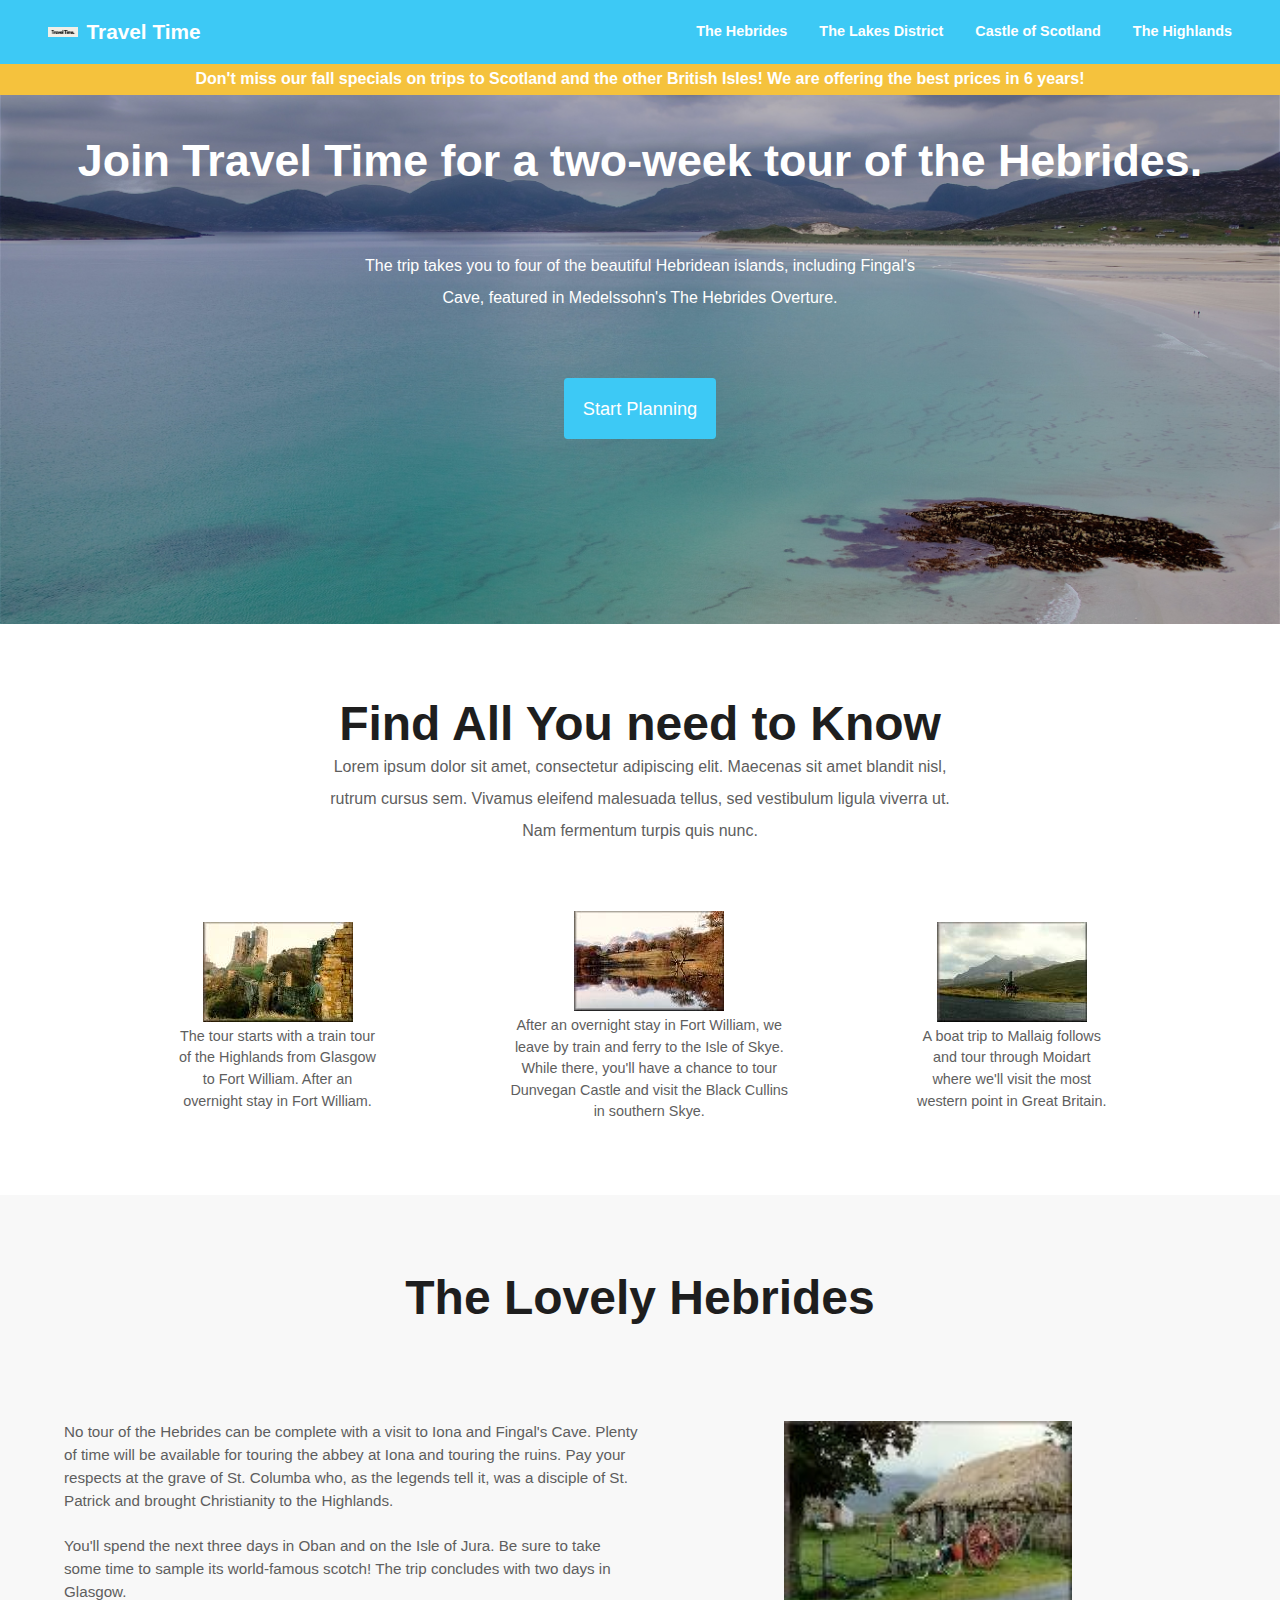
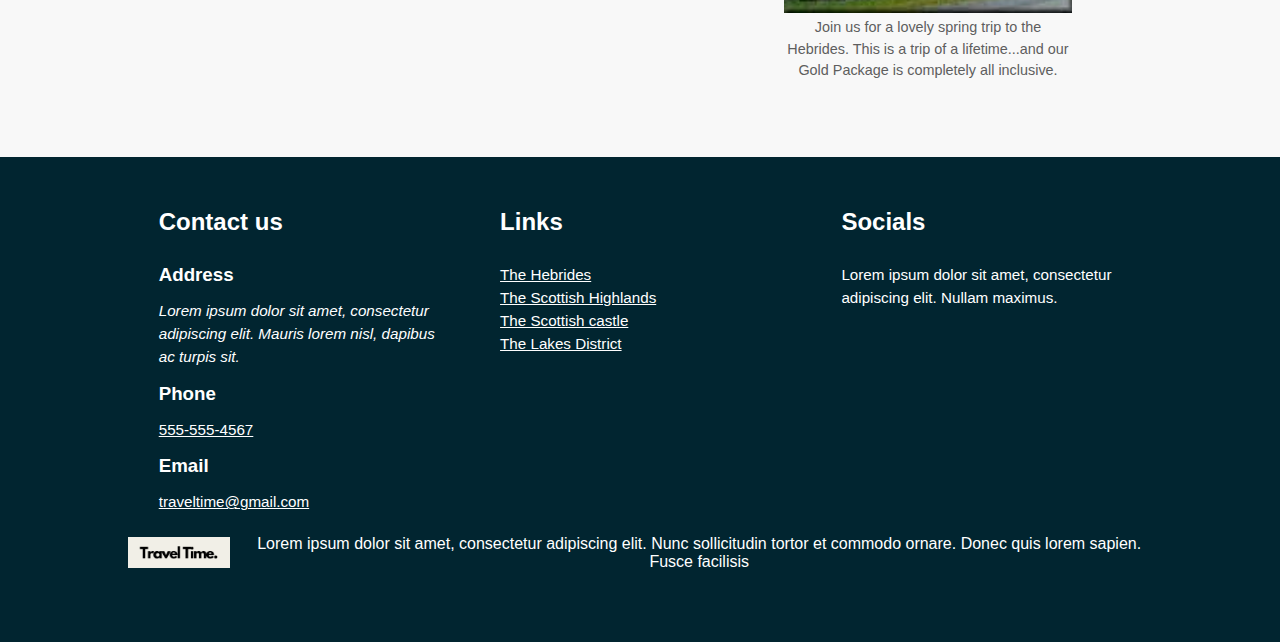
==== index.html @ 1812dcbf "fix" ====
<!-- HTML Done By:
    NAME:OSAHON IYAMU
    Group 4 -->


<!DOCTYPE html>
<html lang="en">

<head>
    <meta charset="UTF-8">
    <meta name="viewport" content="width=device-width, initial-scale=1.0">
    <link rel="stylesheet" href="styles.css" type="text/css">
    <title>Travel Time</title>
</head>

<body>
    <div id="wrapper">
        <header>
            <nav>
                <div id="nav">
                    <a class="logo" href="index.html">
                        <img src="TravelTimeImages/TravelTimeImages/Travel-time2.png" alt="logo" /> Travel
                        Time
                    </a>
                    <ul>
                        <li><a href="hebrides.html">The Hebrides</a></li>
                        <li><a href="theLakeDistrict/lake.html">The Lakes District</a></li>
                        <li><a href="#tour">Castle of Scotland</a></li>
                        <li><a href="#tour">The Highlands</a></li>
                    </ul>
                </div>
            </nav>
        </header>
        <main>
            <section id="main-image">
                <h4>Don't miss our fall specials on trips to Scotland and the other British Isles! We are offering
                    the
                    best prices in 6 years! </h4>
                <div id="main-content">
                    <h1>Join Travel Time for a two-week tour of the Hebrides.</h1>
                    <p>The trip takes you to four of the beautiful Hebridean islands, including Fingal's Cave, featured
                        in
                        Medelssohn's The Hebrides Overture.</p>
                    <a href="#">
                        <button type="button">Start Planning</button>
                    </a>
                </div>
            </section>
            <section id="middle">
                <div id="tour">
                    <h1>Find All You need to Know</h1>
                    <p id="tour-text">Lorem ipsum dolor sit amet, consectetur adipiscing elit. Maecenas sit amet blandit
                        nisl, rutrum
                        cursus sem. Vivamus eleifend malesuada tellus, sed vestibulum ligula viverra ut. Nam fermentum
                        turpis quis nunc.</p>

                    <div id="images">
                        <div id="castle">
                            <img src="TravelTimeImages/TravelTimeImages/Castles.jpg" alt="castle">
                            <p>The tour starts with a train tour of the Highlands from Glasgow to Fort William. After an
                                overnight stay in Fort William.</p>
                        </div>

                        <div id="lake">
                            <img src="TravelTimeImages/TravelTimeImages/Lake.jpg" alt="Lakes">
                            <p>After an overnight stay in Fort William, we leave by train and ferry to the Isle of Skye.
                                While there, you'll have a chance to tour Dunvegan Castle and visit the Black Cullins in
                                southern Skye.</p>
                        </div>

                        <div id="highlands">
                            <img src="TravelTimeImages/TravelTimeImages/Highland.jpg" alt="Highlands">
                            <p>A boat trip to Mallaig follows and tour through Moidart where we'll visit the most
                                western
                                point in Great Britain. </p>
                        </div>
                    </div>
                </div>
            </section>
            <section id="buttom">
                <div id="buttom-content">
                    <h1>The Lovely Hebrides</h1>
                    <div id="buttom-container">
                        <div id="buttom-text">
                            <p>No tour of the Hebrides can be complete with a visit to Iona and Fingal's Cave. Plenty of
                                time
                                will be available for touring the abbey at Iona and touring the ruins. Pay your respects
                                at
                                the
                                grave of St. Columba who, as the legends tell it, was a disciple of St. Patrick and
                                brought
                                Christianity to the Highlands. </p><br>
                            <p>You'll spend the next three days in Oban and on the Isle of Jura. Be sure to take some
                                time
                                to
                                sample its world-famous scotch! The trip concludes with two days in Glasgow. </p>
                        </div>
                        <div id="hebrides">
                            <img src="TravelTimeImages/TravelTimeImages/Hebrides.jpg" alt="Hebrides">
                            <p>Join us for a lovely spring trip to the Hebrides. This is a trip of a lifetime...and our
                                Gold
                                Package is completely all inclusive.</p>
                        </div>
                    </div>
                </div>
            </section>

        </main>
        <footer>
            <div id="foot">
                <div id="contact">
                    <h2>Contact us</h2>
                    <h3>Address</h3>
                    <address>Lorem ipsum dolor sit amet, consectetur adipiscing elit. Mauris lorem nisl, dapibus ac
                        turpis
                        sit.</address>
                    <h3>Phone</h3>
                    <a href="tel:555-555-4567">555-555-4567</a>

                    <h3>Email</h3>
                    <a href="mailto:traveltime@gmail.com">traveltime@gmail.com</a>
                </div>

                <div id="links">
                    <h2>Links</h2>
                        <a href="#">The Hebrides</a><br>
                        <a href="#">The Scottish Highlands</a><br>
                        <a href="#">The Scottish castle</a><br>
                        <a href="#">The Lakes District</a><br>
                    
                </div>

                <div id="socials">
                    <h2>Socials</h2>
                    <p>Lorem ipsum dolor sit amet, consectetur adipiscing elit. Nullam maximus.</p>
                </div>
            </div>

            <div id="copyright">
                <img src="TravelTimeImages/TravelTimeImages/Travel-time2.png" alt="logo" width="34">
                <p>Lorem ipsum dolor sit amet, consectetur adipiscing elit. Nunc sollicitudin tortor et commodo ornare.
                    Donec quis lorem sapien. Fusce facilisis</p>
            </div>
        </footer>
    </div>
</body>

</html>
---- styles.css ----
/* css done by Jean Herve Donchi Chaungueu*/

:root {
    --main-background: #3dc9f5;
    --ad-background: #f5c23d;
    --white: #fff;
    --main-font: #1e1e1e;
    --sub-font: #5e5e5e;
    --footer-background: #012530;
    --hebrides-background: #f8f8f8;
}

* {
    font-family: 'Open Sans', 'Helvetica Neue', sans-serif;
    box-sizing: border-box;
    margin: 0;
}

body {
    position: relative;
    margin: 0;
}

/* Nav bar */
nav {
    position: fixed;
    z-index: 2;
    top: 0;
    background-color: var(--main-background);
    width: 100%;
    height: 4em;
    display: flex;
    flex-direction: row;
    justify-content: space-between;
    align-items: center;
}

#nav {
    display: flex;
    flex-direction: row;
    flex-wrap: wrap;
    justify-content: space-between;
    align-items: center;
    padding: 0rem 3rem;
    width: 100%;
}

#nav ul {
    list-style-type: none;
    margin: 0;
    padding: 0;
    display: flex;
    flex-direction: row;
    gap: 2em;
}

li {
    display: flex;
    justify-content: center;
    align-items: center;
}

li a {
    text-decoration: none;
    font-size: 0.9em;
    font-weight: bold;
    line-height: 4;
    color: var(--white);

    &:hover {
        color: var(--footer-background);
    }
}

#nav .logo {
    width: 15%;
    font-size: 1.3em;
    font-weight: bold;
    display: flex;
    flex-direction: row;
    gap: 0.4em;
    align-items: center;
    text-decoration: none;
    color: var(--white);
}

#nav .logo img {
    width: 17%;
}

/* Nav bar ends*/

/* Main content */
main {
    margin-top: 4em;
}

#main-image {
    background-image: url(TravelTimeImages/TravelTimeImages/main.jpg);
    width: 100%;
    height: 35em;
    background-position: center;
    background-repeat: no-repeat;
    background-size: cover;
    display: flex;
    flex-direction: column;
}

h4 {
    background-color: var(--ad-background);
    padding: 0.4em 0;
    text-align: center;
    color: var(--white);
}

#main-content {
    text-align: center;
    width: 100%;
    height: fit-content;
    color: var(--white);
    margin: auto 0;
    height: 80%;
}

#main-content h1 {
    font-size: 2.8em
}

#main-content p {
    font-size: 1em;
    width: 45%;
    margin: 5% auto;
    line-height: 2em;
}

#main-content button {
    background-color: var(--main-background);
    border: none;
    padding: 1.5%;
    border-radius: 0.2em;
    font-size: 1.2em;
    color: var(--white)
}

/* Main content ends here */

/* All you need to know section*/
#middle {
    background-color: var(--white);
    text-align: center;
}

#tour {
    margin: 4.5em auto;
}

#tour h1 {
    font-size: 3em;
    color: var(--main-font);
}

#tour-text {
    color: var(--sub-font);
    width: 50%;
    line-height: 2em;
    font-size: 1em;
    margin: 0 auto;
}

#images {
    margin: 5% auto;
    display: flex;
    flex-wrap: nowrap;
    /*must be set to wrap on phone screen*/
    align-items: center;
    justify-content: center;
    width: 80%;
    gap: 1em;
}

#images div {
    width: fit-content;
}

#images div p {
    width: 70%;
    line-height: 1.5em;
    margin: 0 auto;
    font-size: 0.9em;
    color: var(--sub-font);
}

/* All you need to know section ends here*/

/*The lovely Hebrides section*/
#buttom {
    background-color: var(--hebrides-background);
    padding: 0.7em 0;
}

#buttom-content {
    margin: 5%;
}

#buttom-content h1 {
    font-size: 3em;
    text-align: center;
    color: var(--main-font);
    margin-bottom: 2em;
}

#buttom-container {
    margin-top: 2%;
    display: flex;
    flex-wrap: nowrap;
    /* set to wrap on phone*/
    justify-content: center;
}

#buttom-text {
    width: 60%;
    font-size: 0.95em;
    line-height: 1.5em;
    color: var(--sub-font);
}

#hebrides {
    width: 60%;
    text-align: center;
}

#hebrides img {
    width: 50%;
}

#hebrides p {
    width: 50%;
    margin: 0 auto;
    font-size: 0.9em;
    line-height: 1.5em;
    color: var(--sub-font);
}

/*end of section*/

/*footer*/
footer {
    padding: 4% 10%;
    color: white;
    background-color: var(--footer-background);
}

#foot {
    display: flex;
    justify-content: center;
}

#foot div {
    width: 40%;
    margin: 0 3%;
}

#foot div h2 {
    margin-bottom: 10%;
}

#contact h3 {
    margin: 5% 0;
}

address {
    line-height: 1.5em;
    font-size: .95em;
}

a {
    text-decoration: underline;
    line-height: 1.5em;
    font-size: .95em;
    color: var(--white);

    &:hover {
        color: var(--main-background);
    }
}

#socials p {
    line-height: 1.5em;
    font-size: .95em;
}

#copyright {
    display: flex;
    align-items: center;
    justify-content: space-between;
    margin: 2% 0;
    gap: 1em;
}

#copyright p {
    text-align: center;
}

#copyright img {
    width: 10%;
}

@media only screen and (min-width:1em) and (max-width:35em) {

    /*Phone*/
    #nav ul {
        gap: 0.1em;
    }

    nav {
        height: 10em;
        font-size: 0.8em;
    }

    #nav {
        flex-direction: column;
    }

    #nav ul {
        flex-direction: column;
    }

    li a {
        line-height: 1.5;
    }

    #main-image h4 {
        margin-top: 5em;
        line-height: 1.5em;
        font-size: 0.8em;
    }

    #main-content {
        margin-top: 20%;

        &>h1 {
            font-size: 1.5em;
        }

        &>p {
            font-size: 0.8em;
        }

        &>a {
            padding: 2%;
        }
    }

    #main-content button {
        padding: 5%;
    }

    h1 {
        font-size: 1.5em;
    }

    #hebrides h1,
    #middle h1,
    #buttom-content h1 {
        font-size: 1.5em;
    }

    p {
        font-size: 0.7em;
    }

    #hebrides p,
    #middle p {
        font-size: 0.7em;
    }

    #buttom-content {
        padding: 1;
    }

    #buttom-container {
        margin-top: 2%;
        display: flex;
        flex-wrap: wrap;
        justify-content: center;
    }

    #buttom-text {
        width: fit-content;
    }

    #hebrides {
        width: fit-content;

        &>img {
            margin: 2em 0;
            width: 80%;
        }

        &>p {
            width: fit-content;
        }
    }

    #tour-text {
        width: 90%;
    }

    #images {
        flex-wrap: wrap;
    }

    #castle,
    #lake,
    #highlands {
        &>img {
            width: 80%;
        }
    }

    #foot {
        flex-direction: column;
    }

    #foot div {
        margin: 5% 0;
        font-size: 0.7em;
    }

    #copyright {
        display: flex;
        align-items: center;
        justify-content: space-around;
        margin: 2% 0;
        gap: 1em;

        &>img {
            width: 30%;
        }
    }
    #nav .logo {
        width: 100%;
    }
}

@media only screen and (min-width:35.001em) and (max-width:56.4376em) {

    /*For Tablets*/
    #nav ul {
        gap: 0.1em;
    }

    nav {
        height: 10em;
        font-size: 0.8em;
    }

    #nav {
        flex-direction: column;
    }

    #nav .logo {
        margin: 0 auto;
        width: 100%;
    }

    #nav ul {
        flex-direction: column;
    }

    li a {
        line-height: 1.5;
    }

    #main-image h4 {
        margin-top: 5em;
        line-height: 1.5em;
        font-size: 0.8em;
    }

    #main-content {
        margin-top: 20%;

        &>h1 {
            font-size: 2em;
        }

        &>p {
            font-size: 0.8em;
        }
    }

    #main-content button {
        padding: 2%;
    }

    h1 {
        font-size: 1.5em;
    }

    #hebrides h1,
    #middle h1,
    #buttom-content h1 {
        font-size: 1.5em;
    }

    p {
        font-size: 0.9em;
    }

    #hebrides p,
    #middle p {
        font-size: 0.9em;
    }

    #buttom-content {
        padding: 1;
    }

    #buttom-container {
        margin-top: 2%;
        display: flex;
        flex-wrap: wrap;
        justify-content: center;
    }

    #buttom-text {
        width: fit-content;
    }

    #hebrides {
        width: fit-content;

        &>img {
            margin: 2em 0;
            width: 80%;
        }

        &>p {
            width: fit-content;
        }
    }

    #tour-text {
        width: 90%;
    }

    #images {
        flex-wrap: wrap;
    }

    #castle,
    #lake,
    #highlands {
        &>img {
            width: 80%;
        }
    }

    #foot {
        flex-direction: column;
    }

    #foot div {
        margin: 5% 0;
        font-size: 0.9em;
    }

    #copyright {
        display: flex;
        align-items: center;
        justify-content: space-around;
        margin: 2% 0;
        gap: 1em;

        &>img {
            width: 30%;
        }
    }
}

@media only screen and (min-width:56.4376em) and (max-width:67.4375em) {
    #images {
        flex-direction: column;
    }
    #nav .logo{
        width: 30%;
    }
}
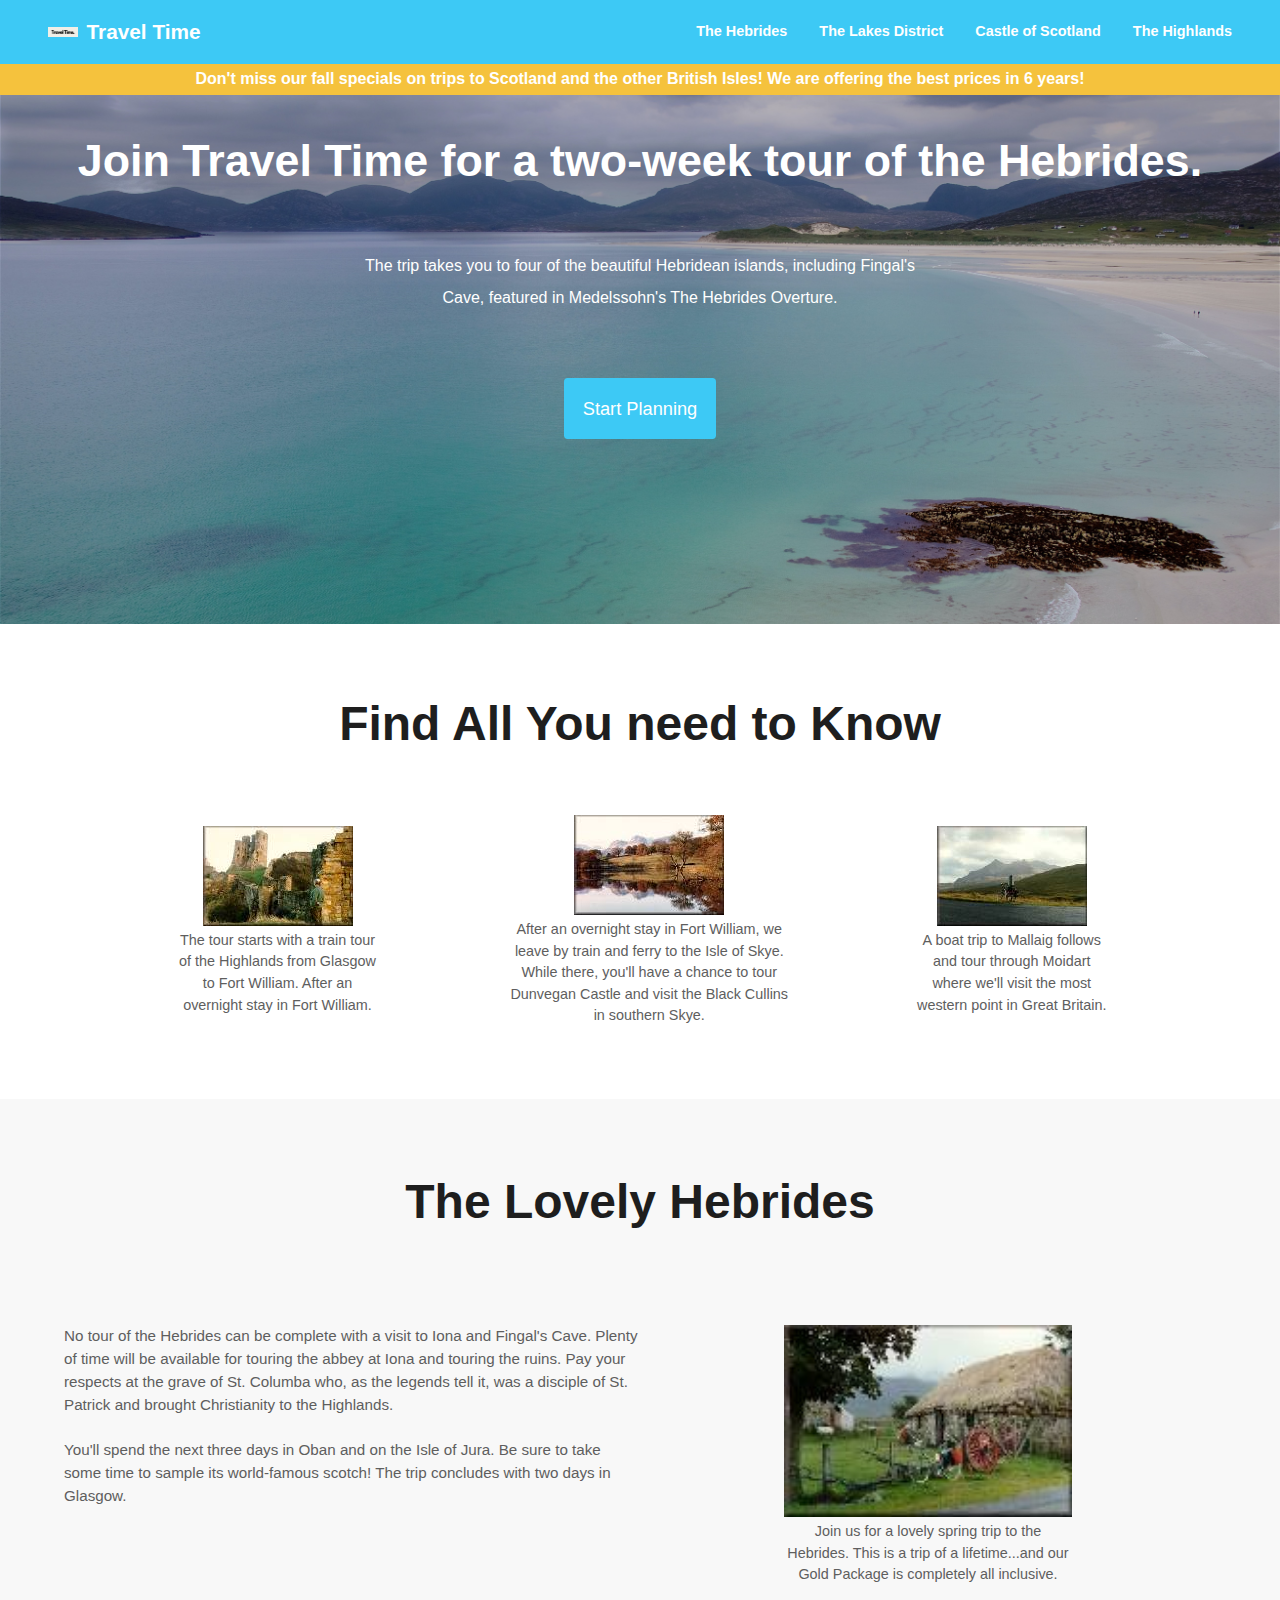
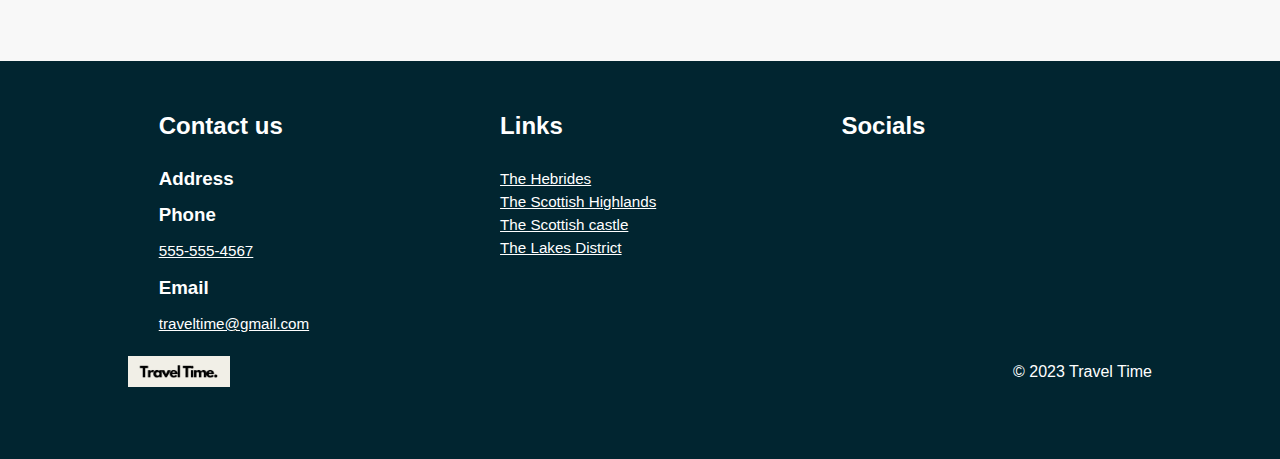
==== commit aa8d18f9: "commit" ====
--- a/index.html
+++ b/index.html
@@ -49,10 +49,7 @@
             <section id="middle">
                 <div id="tour">
                     <h1>Find All You need to Know</h1>
-                    <p id="tour-text">Lorem ipsum dolor sit amet, consectetur adipiscing elit. Maecenas sit amet blandit
-                        nisl, rutrum
-                        cursus sem. Vivamus eleifend malesuada tellus, sed vestibulum ligula viverra ut. Nam fermentum
-                        turpis quis nunc.</p>
+                    <p id="tour-text"></p>
 
                     <div id="images">
                         <div id="castle">
@@ -111,9 +108,7 @@
                 <div id="contact">
                     <h2>Contact us</h2>
                     <h3>Address</h3>
-                    <address>Lorem ipsum dolor sit amet, consectetur adipiscing elit. Mauris lorem nisl, dapibus ac
-                        turpis
-                        sit.</address>
+                    <!-- <address></address> -->
                     <h3>Phone</h3>
                     <a href="tel:555-555-4567">555-555-4567</a>
 
@@ -123,23 +118,22 @@
 
                 <div id="links">
                     <h2>Links</h2>
-                        <a href="#">The Hebrides</a><br>
+                        <a href="hebrides.html">The Hebrides</a><br>
                         <a href="#">The Scottish Highlands</a><br>
                         <a href="#">The Scottish castle</a><br>
-                        <a href="#">The Lakes District</a><br>
+                        <a href="theLakeDistrict/lake.html">The Lakes District</a><br>
                     
                 </div>
 
                 <div id="socials">
                     <h2>Socials</h2>
-                    <p>Lorem ipsum dolor sit amet, consectetur adipiscing elit. Nullam maximus.</p>
+                    <p></p>
                 </div>
             </div>
 
             <div id="copyright">
                 <img src="TravelTimeImages/TravelTimeImages/Travel-time2.png" alt="logo" width="34">
-                <p>Lorem ipsum dolor sit amet, consectetur adipiscing elit. Nunc sollicitudin tortor et commodo ornare.
-                    Donec quis lorem sapien. Fusce facilisis</p>
+                <p>&copy; 2023 Travel Time</p>
             </div>
         </footer>
     </div>
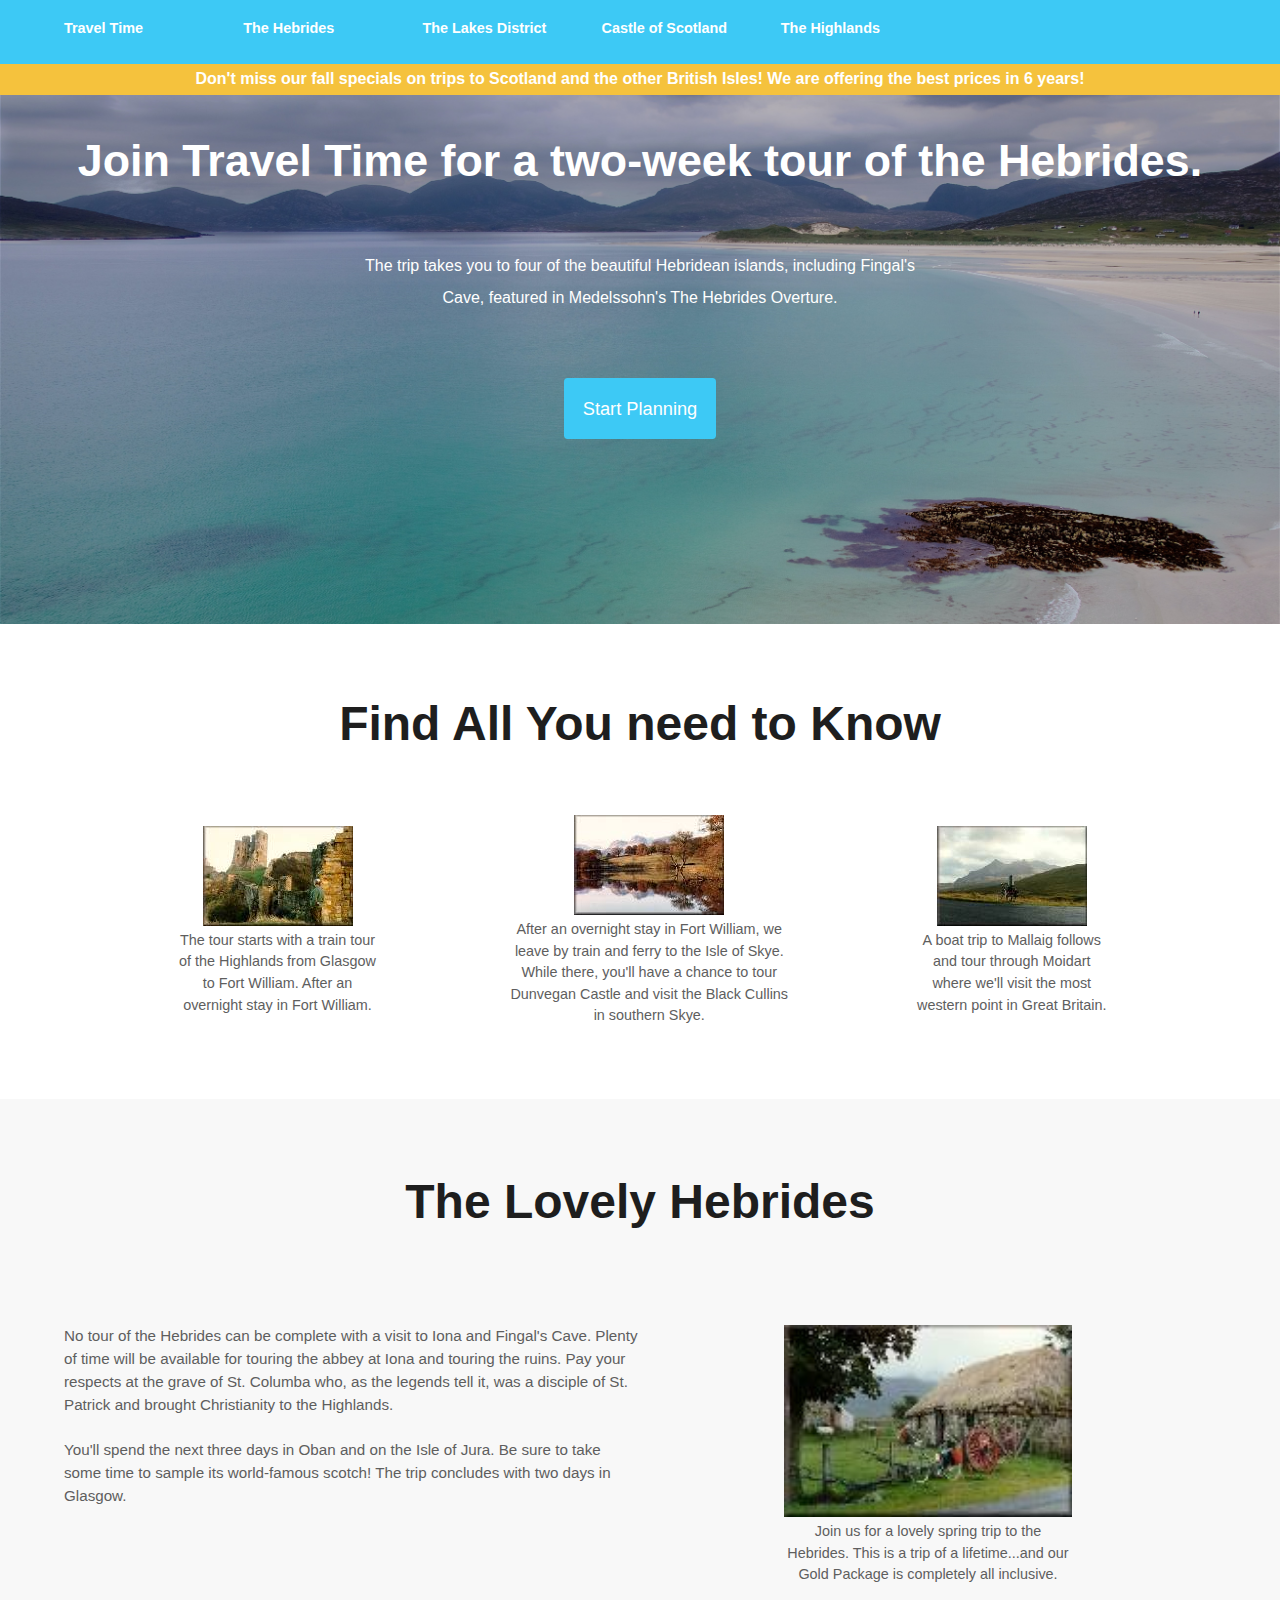
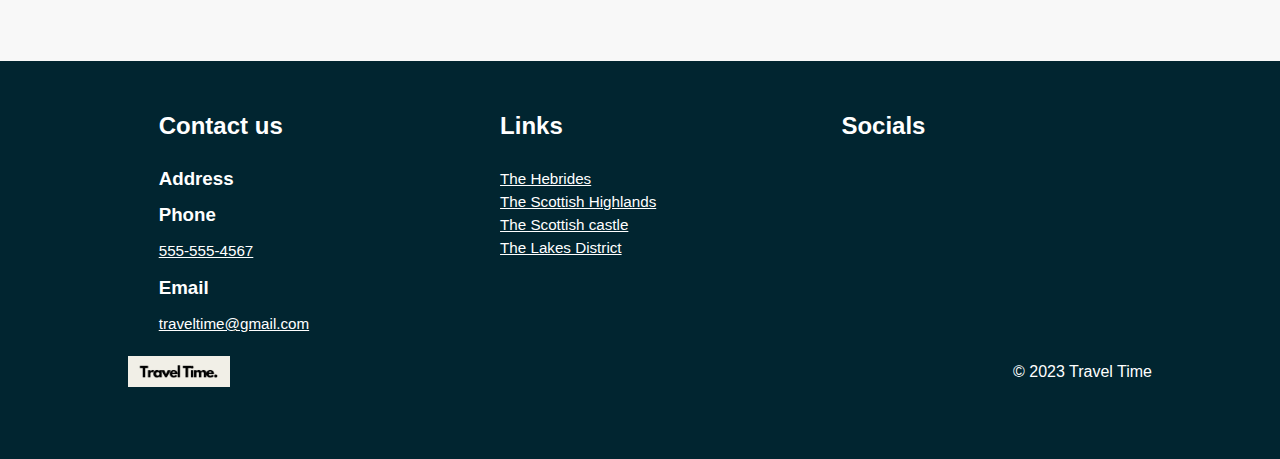
==== commit d8d7bb81: "navbar" ====
--- a/index.html
+++ b/index.html
@@ -17,16 +17,15 @@
     <div id="wrapper">
         <header>
             <nav>
-                <div id="nav">
-                    <a class="logo" href="index.html">
-                        <img src="TravelTimeImages/TravelTimeImages/Travel-time2.png" alt="logo" /> Travel
-                        Time
-                    </a>
+                <div id="nav-items">
                     <ul>
-                        <li><a href="hebrides.html">The Hebrides</a></li>
-                        <li><a href="theLakeDistrict/lake.html">The Lakes District</a></li>
-                        <li><a href="#tour">Castle of Scotland</a></li>
-                        <li><a href="#tour">The Highlands</a></li>
+                        <div id="grid-nav-items">
+                            <div class="nav logo"><li><div> <a id="logo" href="index.html">Travel Time</a></div></li></div>
+                            <div class="nav 1"> <li><a href="hebrides.html">The Hebrides</a></li></div>
+                            <div class="nav 2"><li><a href="theLakeDistrict/lake.html">The Lakes District</a></li></div>
+                            <div class="nav 3"> <li><a href="#tour">Castle of Scotland</a></li></div>
+                            <div class="nav 4"> <li><a href="#tour">The Highlands</a></li></div>
+                        </div>
                     </ul>
                 </div>
             </nav>
@@ -118,11 +117,11 @@
 
                 <div id="links">
                     <h2>Links</h2>
-                        <a href="hebrides.html">The Hebrides</a><br>
-                        <a href="#">The Scottish Highlands</a><br>
-                        <a href="#">The Scottish castle</a><br>
-                        <a href="theLakeDistrict/lake.html">The Lakes District</a><br>
-                    
+                    <a href="hebrides.html">The Hebrides</a><br>
+                    <a href="#">The Scottish Highlands</a><br>
+                    <a href="#">The Scottish castle</a><br>
+                    <a href="theLakeDistrict/lake.html">The Lakes District</a><br>
+
                 </div>
 
                 <div id="socials">
--- a/styles.css
+++ b/styles.css
@@ -29,35 +29,20 @@
     background-color: var(--main-background);
     width: 100%;
     height: 4em;
-    display: flex;
-    flex-direction: row;
-    justify-content: space-between;
-    align-items: center;
-}
-
-#nav {
-    display: flex;
-    flex-direction: row;
-    flex-wrap: wrap;
-    justify-content: space-between;
-    align-items: center;
-    padding: 0rem 3rem;
-    width: 100%;
-}
-
-#nav ul {
+    display: grid;
+}
+
+#grid-nav-items{
+    width: 70%;
+    margin-left: 5%;
+    display: grid;
+    grid-template-columns: 1fr 1fr 1fr 1fr 1fr;
+}
+
+nav ul {
     list-style-type: none;
     margin: 0;
     padding: 0;
-    display: flex;
-    flex-direction: row;
-    gap: 2em;
-}
-
-li {
-    display: flex;
-    justify-content: center;
-    align-items: center;
 }
 
 li a {
@@ -71,22 +56,10 @@
         color: var(--footer-background);
     }
 }
-
-#nav .logo {
-    width: 15%;
-    font-size: 1.3em;
-    font-weight: bold;
-    display: flex;
-    flex-direction: row;
-    gap: 0.4em;
-    align-items: center;
-    text-decoration: none;
-    color: var(--white);
-}
-
-#nav .logo img {
-    width: 17%;
-}
+#logo{
+    font-weight: bolder;
+}
+
 
 /* Nav bar ends*/
 
@@ -439,7 +412,7 @@
         }
     }
     #nav .logo {
-        width: 100%;
+        width: 25px
     }
 }
 
@@ -461,7 +434,7 @@
 
     #nav .logo {
         margin: 0 auto;
-        width: 100%;
+        width: 25px
     }
 
     #nav ul {
@@ -584,6 +557,6 @@
         flex-direction: column;
     }
     #nav .logo{
-        width: 30%;
+        width: 25px
     }
 }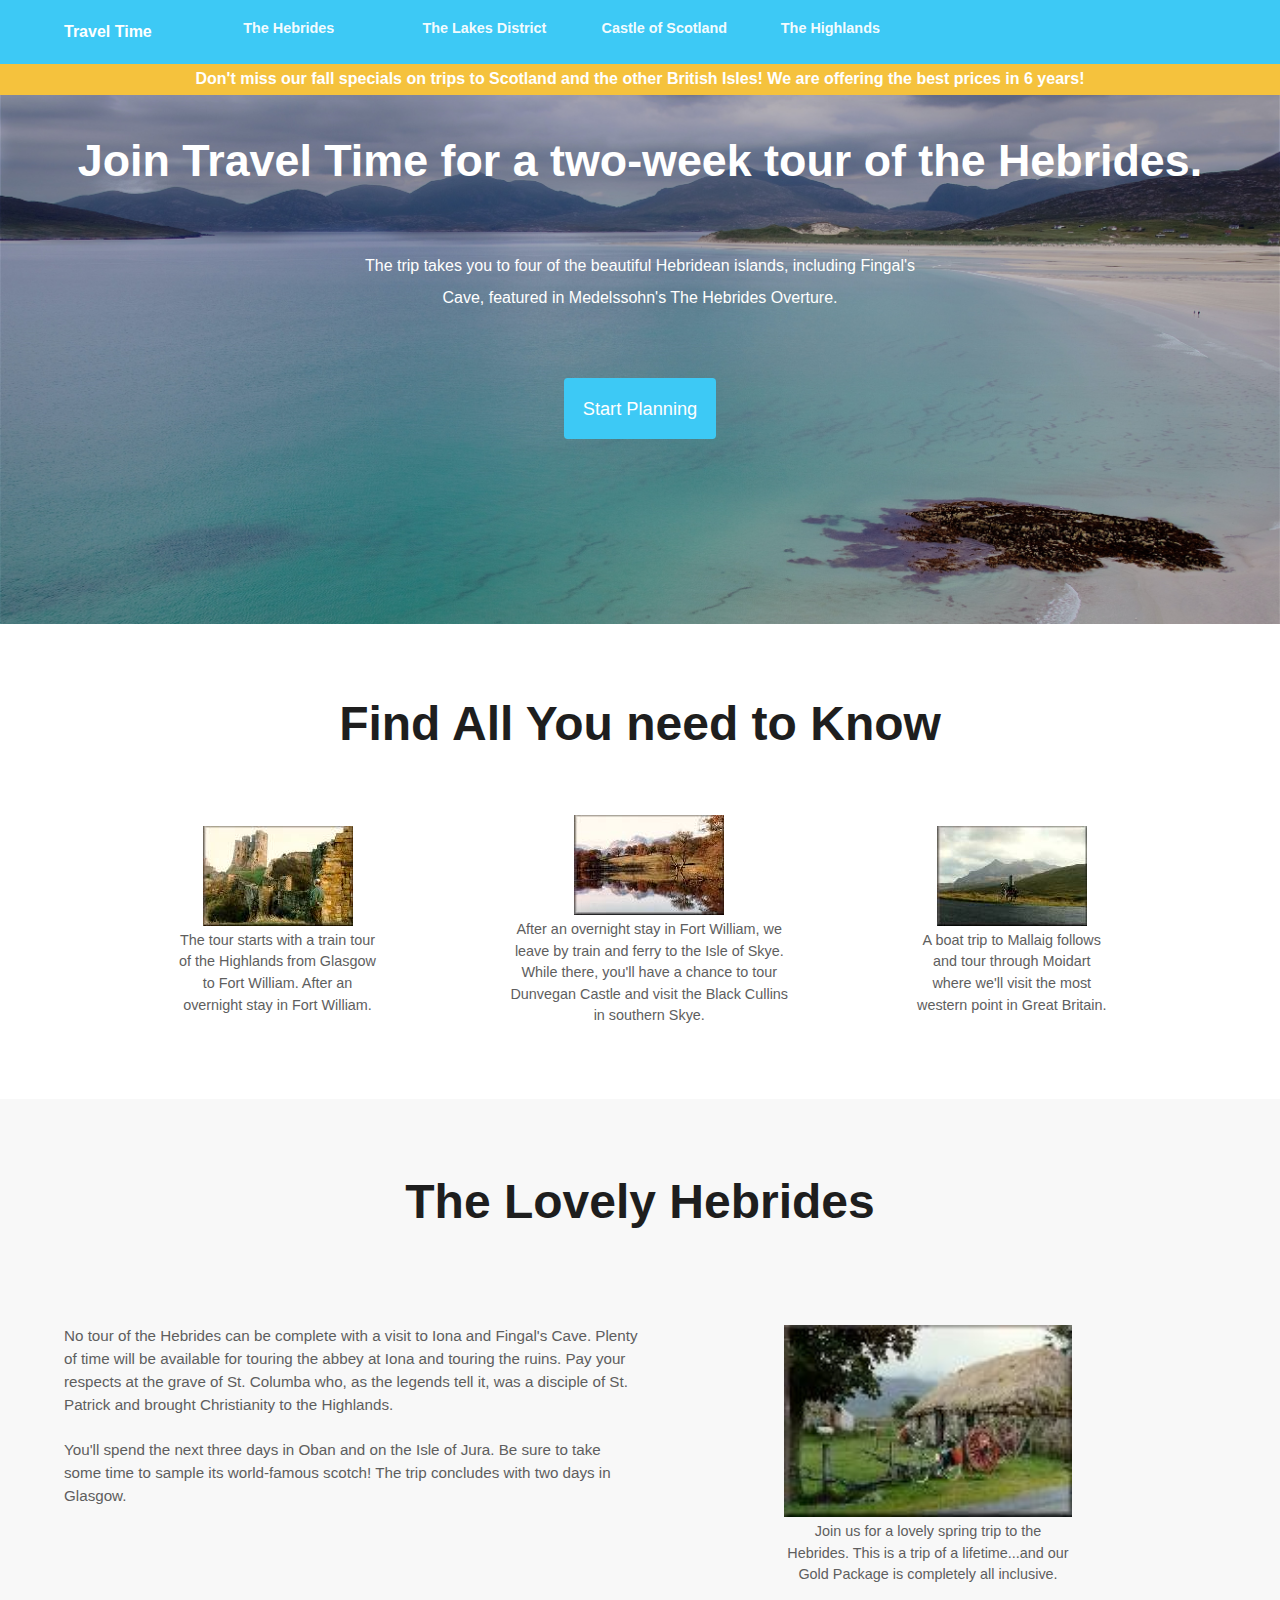
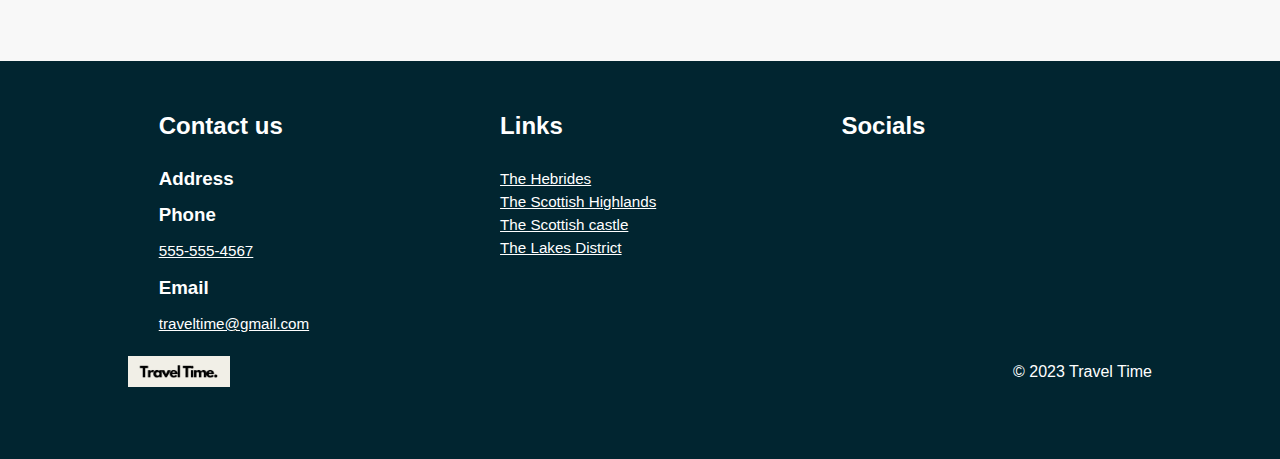
==== commit 64c65227: "navbar done" ====
--- a/index.html
+++ b/index.html
@@ -20,7 +20,7 @@
                 <div id="nav-items">
                     <ul>
                         <div id="grid-nav-items">
-                            <div class="nav logo"><li><div> <a id="logo" href="index.html">Travel Time</a></div></li></div>
+                            <div class="nav"><li><a id="logo" href="index.html">Travel Time</a></li></div>
                             <div class="nav 1"> <li><a href="hebrides.html">The Hebrides</a></li></div>
                             <div class="nav 2"><li><a href="theLakeDistrict/lake.html">The Lakes District</a></li></div>
                             <div class="nav 3"> <li><a href="#tour">Castle of Scotland</a></li></div>
--- a/styles.css
+++ b/styles.css
@@ -50,16 +50,18 @@
     font-size: 0.9em;
     font-weight: bold;
     line-height: 4;
-    color: var(--white);
+    color: #fffffff5;
 
     &:hover {
         color: var(--footer-background);
     }
 }
 #logo{
+    height: fit-content;
     font-weight: bolder;
-}
-
+    font-size: 1em;
+    color: var(--white);
+}
 
 /* Nav bar ends*/
 
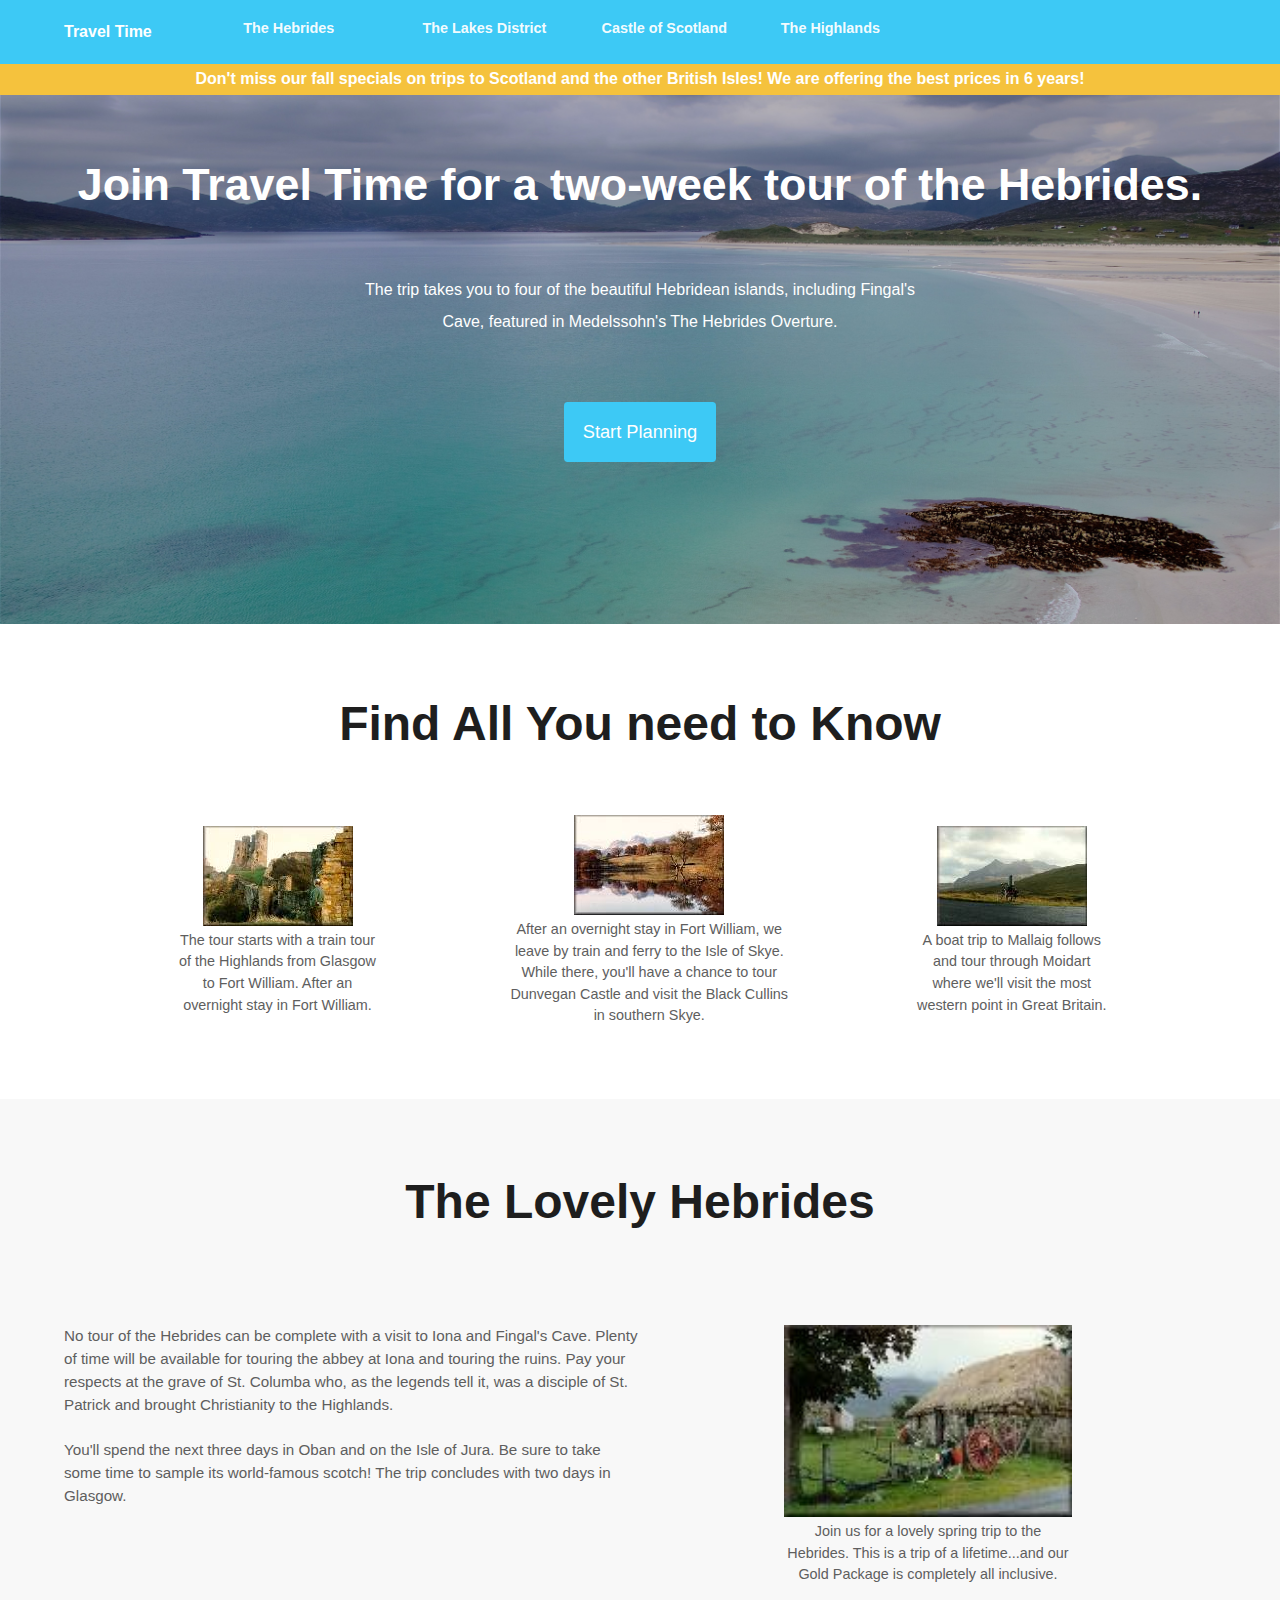
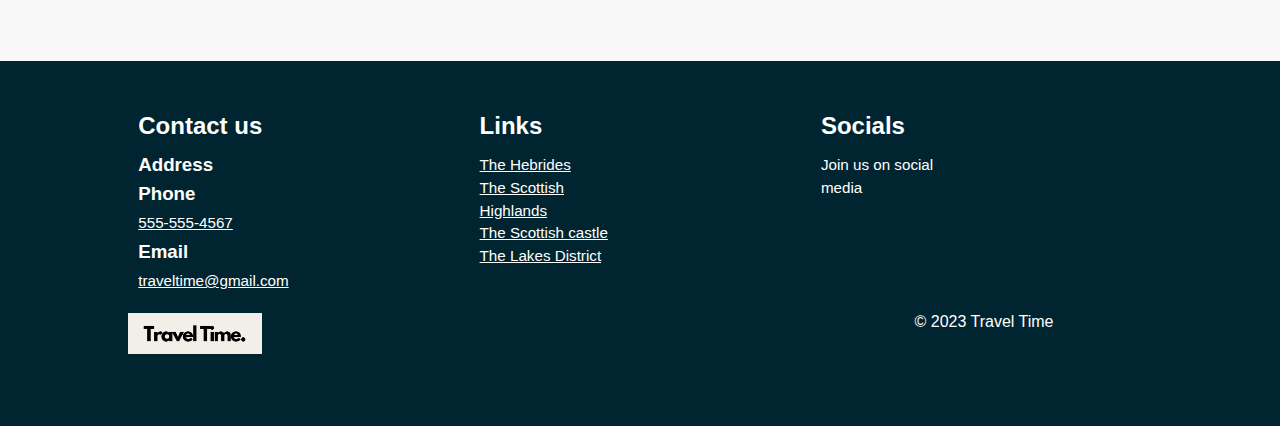
==== commit 631c3339: "changed my section to grid display" ====
--- a/index.html
+++ b/index.html
@@ -126,7 +126,7 @@
 
                 <div id="socials">
                     <h2>Socials</h2>
-                    <p></p>
+                    <p>Join us on social media</p>
                 </div>
             </div>
 
--- a/styles.css
+++ b/styles.css
@@ -77,23 +77,19 @@
     background-position: center;
     background-repeat: no-repeat;
     background-size: cover;
-    display: flex;
-    flex-direction: column;
-}
-
+}
 h4 {
     background-color: var(--ad-background);
     padding: 0.4em 0;
     text-align: center;
     color: var(--white);
 }
-
 #main-content {
     text-align: center;
     width: 100%;
     height: fit-content;
     color: var(--white);
-    margin: auto 0;
+    margin: 5% 0;
     height: 80%;
 }
 
@@ -226,8 +222,8 @@
 }
 
 #foot {
-    display: flex;
-    justify-content: center;
+    display: grid;
+    grid-template-columns: 1fr 1fr 1fr;
 }
 
 #foot div {
@@ -265,9 +261,8 @@
 }
 
 #copyright {
-    display: flex;
-    align-items: center;
-    justify-content: space-between;
+    display: grid;
+    grid-template-columns: 2fr 1fr;
     margin: 2% 0;
     gap: 1em;
 }
@@ -277,7 +272,7 @@
 }
 
 #copyright img {
-    width: 10%;
+    width: 20%;
 }
 
 @media only screen and (min-width:1em) and (max-width:35em) {
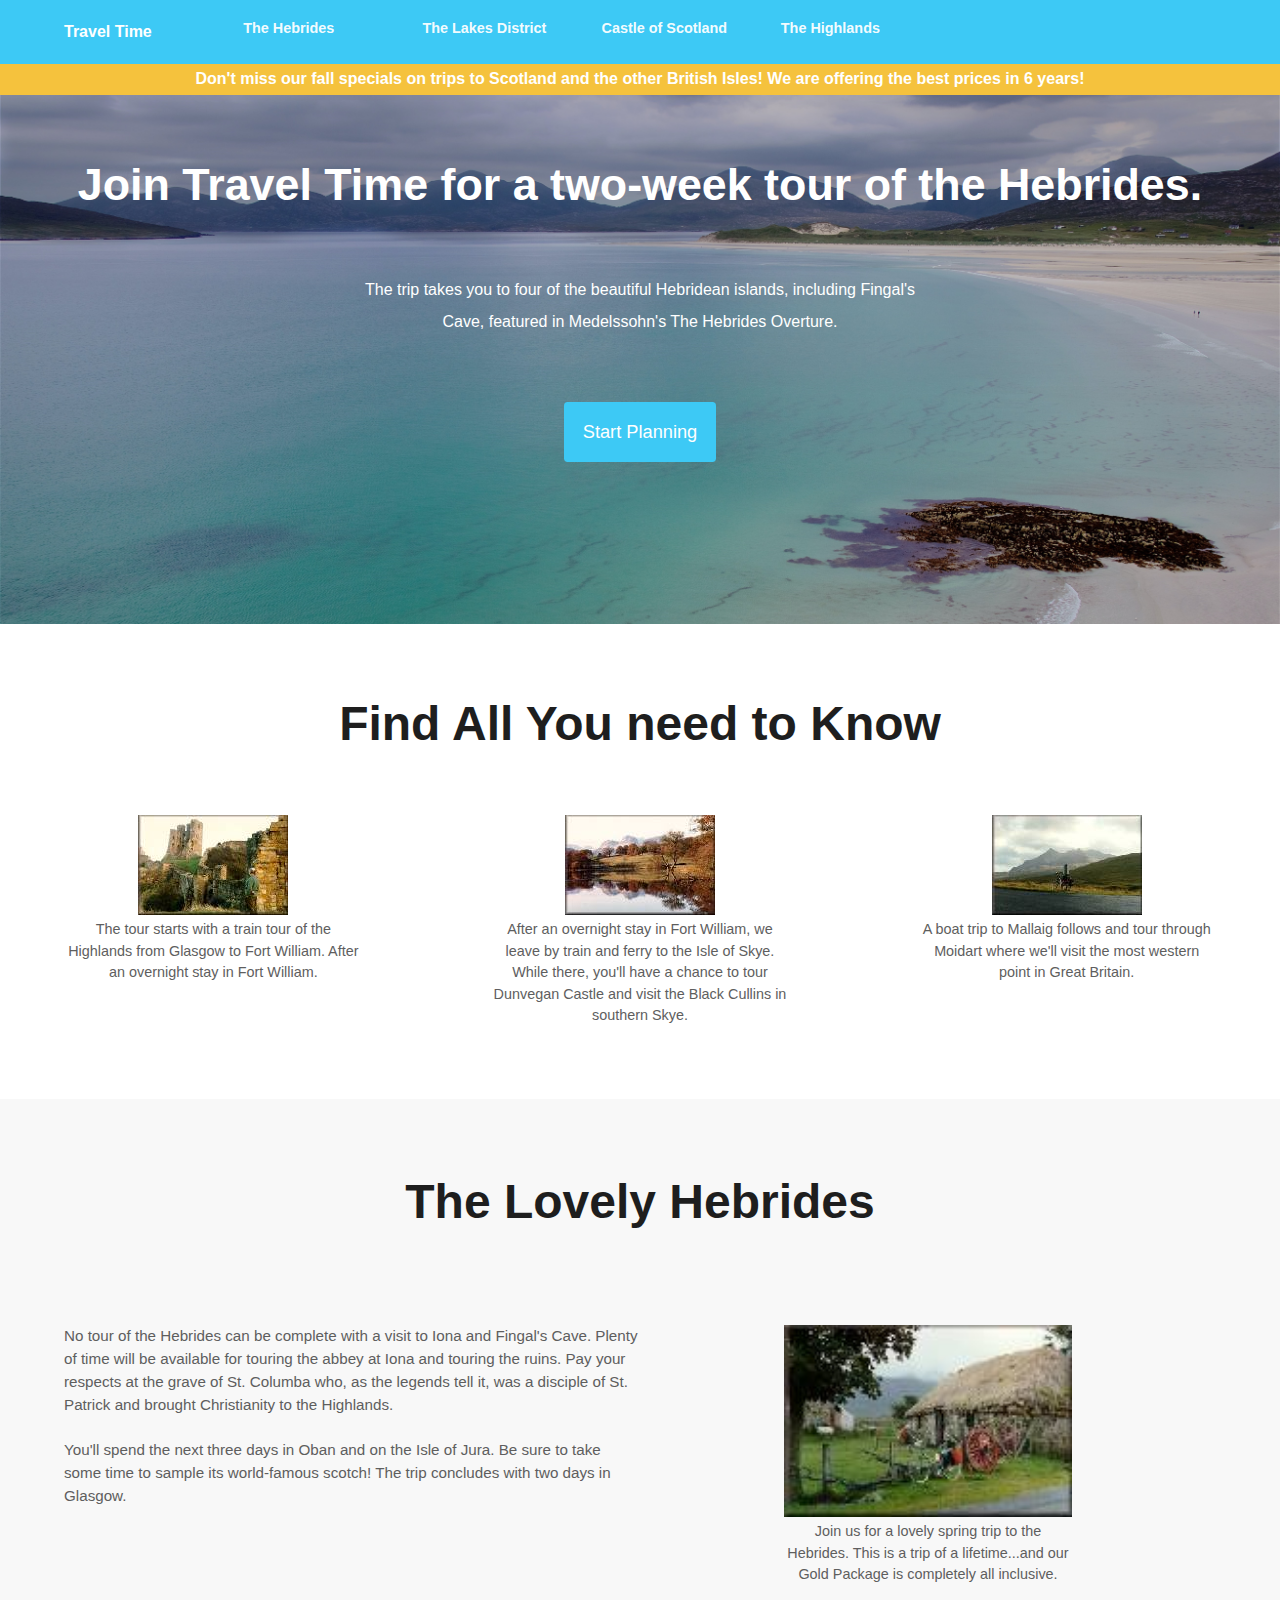
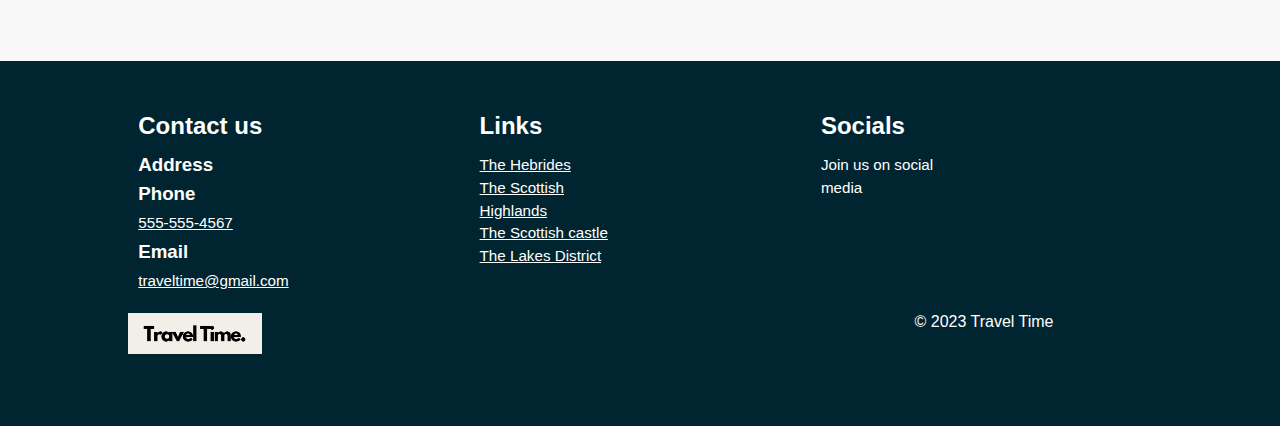
==== commit 84bfc3e4: "change" ====
--- a/index.html
+++ b/index.html
@@ -1,7 +1,9 @@
 <!-- HTML Done By:
     NAME:OSAHON IYAMU
     Group 4 -->
-
+<!-- HTML changed to Grid Layout By:
+    NAME:OSAHON IYAMU and NAME: Jean Herve Donchi Chaungueu
+    Group 4 -->
 
 <!DOCTYPE html>
 <html lang="en">
--- a/styles.css
+++ b/styles.css
@@ -137,16 +137,11 @@
     font-size: 1em;
     margin: 0 auto;
 }
-
+/* Grid updated by Osahon */
 #images {
-    margin: 5% auto;
-    display: flex;
-    flex-wrap: nowrap;
-    /*must be set to wrap on phone screen*/
-    align-items: center;
-    justify-content: center;
-    width: 80%;
-    gap: 1em;
+    margin: 5% auto; 
+    display: grid;
+    grid-template-columns: auto auto auto;
 }
 
 #images div {
@@ -180,23 +175,23 @@
     margin-bottom: 2em;
 }
 
+/* grid updated by Osahon Iyamu */
 #buttom-container {
     margin-top: 2%;
-    display: flex;
-    flex-wrap: nowrap;
-    /* set to wrap on phone*/
+    display: grid;
+    grid-template-columns: 1fr 1fr;
     justify-content: center;
 }
 
 #buttom-text {
-    width: 60%;
+    width: 100%;
     font-size: 0.95em;
     line-height: 1.5em;
     color: var(--sub-font);
 }
 
 #hebrides {
-    width: 60%;
+    width: 100%;
     text-align: center;
 }
 
@@ -283,24 +278,22 @@
     }
 
     nav {
-        height: 10em;
         font-size: 0.8em;
-    }
-
-    #nav {
-        flex-direction: column;
-    }
-
-    #nav ul {
-        flex-direction: column;
+        height: fit-content;
+    }
+
+    #grid-nav-items{
+        margin-left: 5%;
+        display: grid;
+        grid-template-columns: auto;
     }
 
     li a {
-        line-height: 1.5;
+        line-height:2;
     }
 
     #main-image h4 {
-        margin-top: 5em;
+        margin-top: 9em;
         line-height: 1.5em;
         font-size: 0.8em;
     }
@@ -389,27 +382,19 @@
     }
 
     #foot {
-        flex-direction: column;
+        grid-template-columns: auto;
     }
 
     #foot div {
         margin: 5% 0;
-        font-size: 0.7em;
+        font-size: 0.8em;
     }
 
     #copyright {
-        display: flex;
-        align-items: center;
-        justify-content: space-around;
         margin: 2% 0;
-        gap: 1em;
-
         &>img {
-            width: 30%;
-        }
-    }
-    #nav .logo {
-        width: 25px
+            width: 50%;
+        }
     }
 }
 
@@ -417,33 +402,26 @@
 
     /*For Tablets*/
     #nav ul {
-        gap: 0.1em;
+        gap: 0.2em;
     }
 
     nav {
-        height: 10em;
-        font-size: 0.8em;
-    }
-
-    #nav {
-        flex-direction: column;
-    }
-
-    #nav .logo {
-        margin: 0 auto;
-        width: 25px
-    }
-
-    #nav ul {
-        flex-direction: column;
+        font-size: 1em;
+        height: fit-content;
+    }
+
+    #grid-nav-items{
+        margin-left: 5%;
+        display: grid;
+        grid-template-columns: auto;
     }
 
     li a {
-        line-height: 1.5;
+        line-height: 1.7;
     }
 
     #main-image h4 {
-        margin-top: 5em;
+        margin-top: 9.5em;
         line-height: 1.5em;
         font-size: 0.8em;
     }
@@ -528,23 +506,18 @@
     }
 
     #foot {
-        flex-direction: column;
+        grid-template-columns: auto;
     }
 
     #foot div {
         margin: 5% 0;
-        font-size: 0.9em;
+        font-size: 1em;
     }
 
     #copyright {
-        display: flex;
-        align-items: center;
-        justify-content: space-around;
         margin: 2% 0;
-        gap: 1em;
-
         &>img {
-            width: 30%;
+            width: 50%;
         }
     }
 }
@@ -553,7 +526,4 @@
     #images {
         flex-direction: column;
     }
-    #nav .logo{
-        width: 25px
-    }
 }